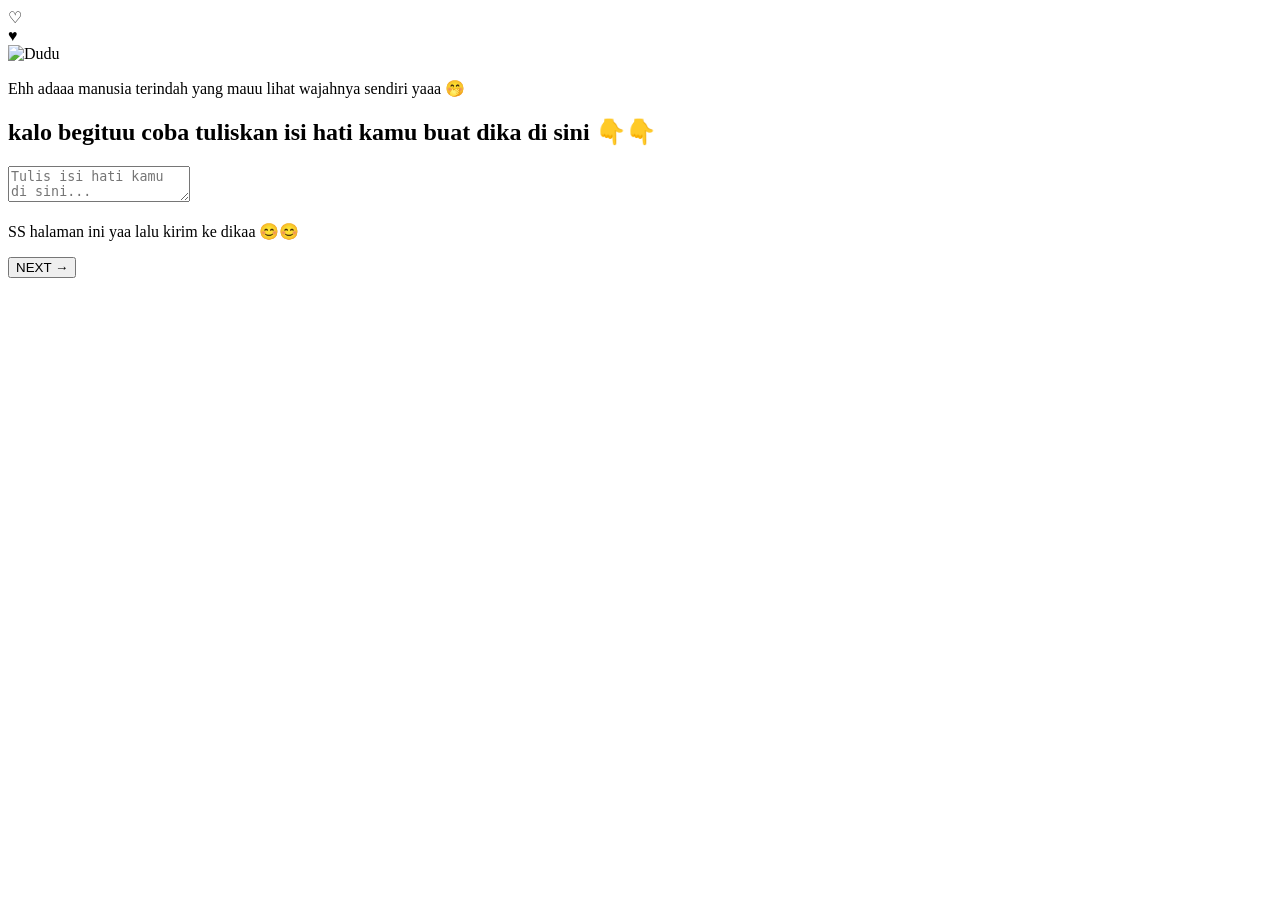
==== halaman2.html @ 88683c68 "halaman2.html" ====
<!DOCTYPE html>
<html lang="id">
<head>
    <meta charset="UTF-8">
    <meta name="viewport" content="width=device-width, initial-scale=1.0">
    <title>Dudu 🤍</title>
    <link rel="stylesheet" href="style.css">
</head>
<body class="dudu-page">

    <main class="dudu-container">

        <div class="floating-heart">♡</div>
        <div class="floating-heart heart-two">♥</div>

        <div class="dudu-character">
            <img src="dudu.png" alt="Dudu">
        </div>

        <div class="speech-box">

            <p id="duduText">
                Ehh adaaa manusia terindah
                yang mauu lihat wajahnya sendiri yaaa 🤭
            </p>

        </div>

        <div class="heart-form">

            <h2>
                kalo begituu coba tuliskan isi hati
                kamu buat dika di sini 👇👇
            </h2>

            <textarea
                id="heartMessage"
                placeholder="Tulis isi hati kamu di sini..."
            ></textarea>

            <p class="screenshot-text">
                SS halaman ini yaa lalu kirim ke dikaa 😊😊
            </p>

            <button
                id="nextButton"
                class="next-button hidden"
                onclick="goToPage3()">
                NEXT →
            </button>

        </div>

    </main>

    <script src="script.js"></script>

</body>
</html>
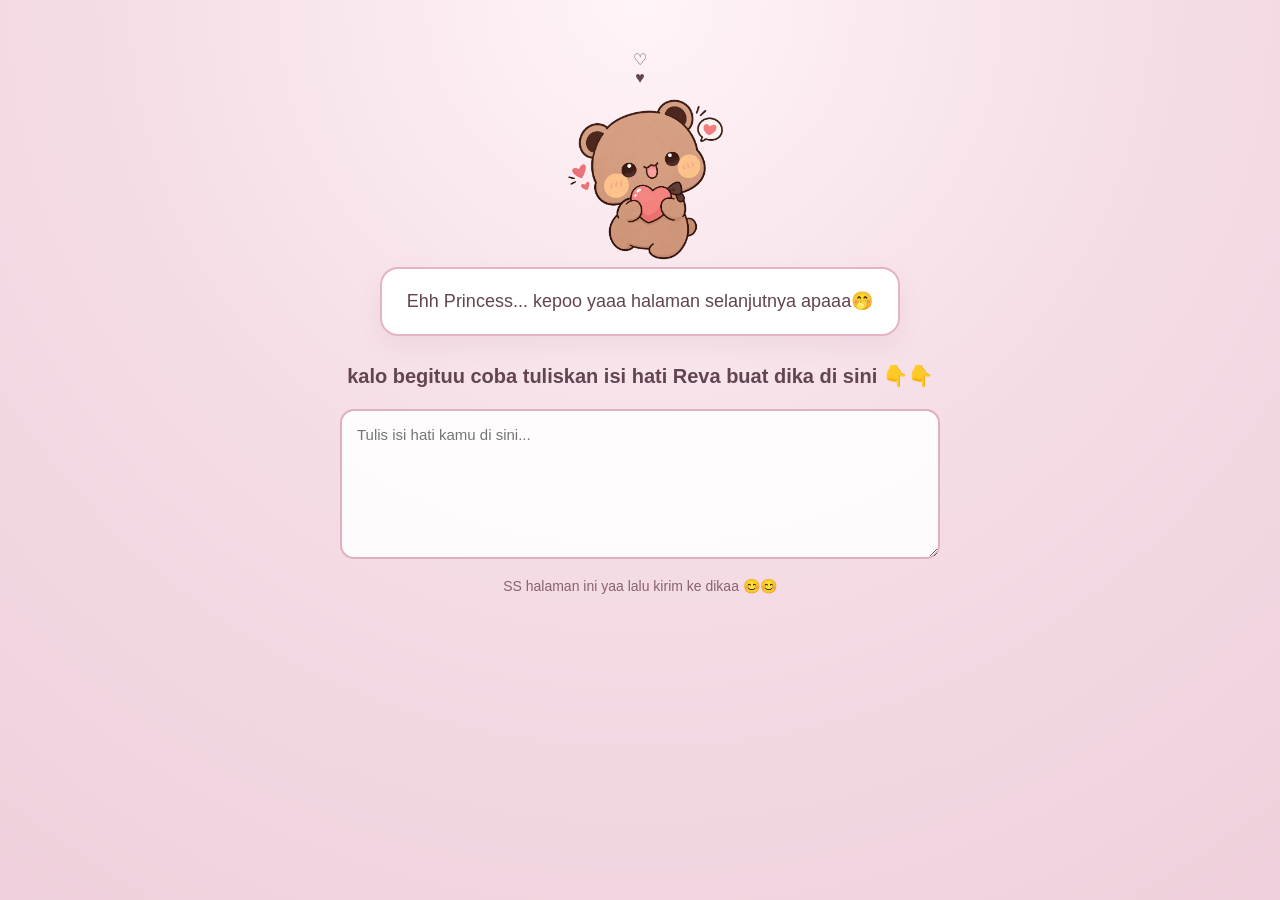
==== commit 1e230855: "halaman2.html" ====
--- a/halaman2.html
+++ b/halaman2.html
@@ -20,8 +20,7 @@
         <div class="speech-box">
 
             <p id="duduText">
-                Ehh adaaa manusia terindah
-                yang mauu lihat wajahnya sendiri yaaa 🤭
+                Ehh Princess... kepoo yaaa halaman selanjutnya apaaa🤭
             </p>
 
         </div>
@@ -30,7 +29,7 @@
 
             <h2>
                 kalo begituu coba tuliskan isi hati
-                kamu buat dika di sini 👇👇
+                Reva buat dika di sini 👇👇
             </h2>
 
             <textarea
--- a/style.css
+++ b/style.css
@@ -0,0 +1,674 @@
+* {
+    box-sizing: border-box;
+    margin: 0;
+    padding: 0;
+}
+
+body {
+    font-family: Arial, "Segoe UI", sans-serif;
+}
+
+
+/* ==================================
+   HALAMAN 1
+   ================================== */
+
+.love-page {
+    min-height: 100vh;
+
+    background:
+        radial-gradient(circle at 20% 20%, #fff 0, transparent 25%),
+        #f7e8ed;
+
+    color: #61444f;
+}
+
+.envelope-page {
+    min-height: 100vh;
+
+    display: flex;
+    justify-content: center;
+    align-items: center;
+
+    position: relative;
+    overflow: hidden;
+}
+
+#open-envelope {
+    display: none;
+}
+
+.love-envelope {
+    width: 390px;
+    height: 460px;
+
+    position: relative;
+
+    cursor: pointer;
+    perspective: 1000px;
+}
+
+.envelope-front,
+.envelope-back {
+    position: absolute;
+
+    width: 100%;
+    height: 100%;
+
+    border-radius: 22px;
+
+    border: 2px solid #d9aab9;
+
+    display: flex;
+    flex-direction: column;
+    justify-content: center;
+    align-items: center;
+
+    text-align: center;
+
+    backface-visibility: hidden;
+    -webkit-backface-visibility: hidden;
+
+    transition: transform .8s ease;
+}
+
+.envelope-front {
+    background: #fffafc;
+}
+
+.envelope-back {
+    background: #f4dce4;
+
+    transform: rotateY(180deg);
+}
+
+#open-envelope:checked + .love-envelope .envelope-front {
+    transform: rotateY(-180deg);
+}
+
+#open-envelope:checked + .love-envelope .envelope-back {
+    transform: rotateY(0deg);
+}
+
+
+/* TEKS */
+
+.envelope-front h1 {
+    font-size: 28px;
+    line-height: 1.5;
+}
+
+.envelope-front p {
+    margin-top: 25px;
+    color: #a77b8b;
+}
+
+.big-heart {
+    font-size: 75px;
+    color: #d57996;
+
+    margin-bottom: 20px;
+
+    animation: heartBeat 1.5s infinite;
+}
+
+.small-heart {
+    font-size: 55px;
+    color: #cf718f;
+
+    margin-bottom: 20px;
+}
+
+.envelope-back h2 {
+    font-size: 27px;
+    line-height: 1.5;
+}
+
+
+/* PILIHAN */
+
+.choice {
+    display: flex;
+    gap: 15px;
+
+    margin-top: 30px;
+}
+
+.yes-button,
+.no-button {
+    border: none;
+
+    padding: 12px 25px;
+
+    border-radius: 10px;
+
+    font-size: 14px;
+
+    cursor: pointer;
+
+    text-decoration: none;
+}
+
+.yes-button {
+    background: #d47795;
+    color: white;
+}
+
+.no-button {
+    background: #fff;
+    color: #8c6874;
+}
+
+
+/* SPARKLE */
+
+.sparkle {
+    position: absolute;
+
+    color: #d886a0;
+
+    font-size: 25px;
+
+    animation: float 3s infinite ease-in-out;
+}
+
+.s1 {
+    top: 15%;
+    left: 15%;
+}
+
+.s2 {
+    top: 25%;
+    right: 17%;
+
+    animation-delay: .7s;
+}
+
+.s3 {
+    bottom: 15%;
+    left: 20%;
+
+    animation-delay: 1.2s;
+}
+
+
+/* ==================================
+   HALAMAN 2
+   ================================== */
+
+.dudu-page {
+    min-height: 100vh;
+
+    background:
+        radial-gradient(
+            circle at center top,
+            #fff4f8,
+            #f4dce5 50%,
+            #efd0dc
+        );
+
+    color: #624551;
+}
+
+.dudu-container {
+    min-height: 100vh;
+
+    display: flex;
+    flex-direction: column;
+
+    align-items: center;
+
+    padding: 50px 20px;
+
+    position: relative;
+}
+
+
+/* DUDU */
+
+.dudu-character {
+    width: 180px;
+    height: 180px;
+
+    display: flex;
+    justify-content: center;
+    align-items: center;
+
+    animation: duduFloat 2.5s infinite ease-in-out;
+}
+
+.dudu-character img {
+    width: 100%;
+    height: 100%;
+
+    object-fit: contain;
+}
+
+
+/* UCAPAN */
+
+.speech-box {
+    max-width: 600px;
+
+    background: white;
+
+    border: 2px solid #e4b4c5;
+
+    border-radius: 18px;
+
+    padding: 18px 25px;
+
+    text-align: center;
+
+    box-shadow: 0 10px 25px rgba(145, 80, 105, .08);
+
+    margin-bottom: 25px;
+}
+
+.speech-box p {
+    font-size: 18px;
+    line-height: 1.6;
+}
+
+
+/* FORM */
+
+.heart-form {
+    width: 600px;
+    max-width: 95%;
+
+    text-align: center;
+}
+
+.heart-form h2 {
+    font-size: 20px;
+
+    line-height: 1.5;
+
+    margin-bottom: 18px;
+}
+
+textarea {
+    width: 100%;
+    min-height: 150px;
+
+    resize: vertical;
+
+    border: 2px solid #ddb1c0;
+
+    border-radius: 14px;
+
+    padding: 15px;
+
+    font-family: inherit;
+
+    font-size: 15px;
+
+    outline: none;
+
+    background: rgba(255,255,255,.9);
+}
+
+textarea:focus {
+    border-color: #c87996;
+}
+
+.screenshot-text {
+    margin-top: 15px;
+
+    font-size: 14px;
+
+    color: #87636f;
+}
+
+
+/* NEXT */
+
+.next-button {
+    margin-top: 20px;
+
+    border: none;
+
+    padding: 12px 28px;
+
+    border-radius: 10px;
+
+    background: #cf7594;
+
+    color: white;
+
+    cursor: pointer;
+
+    font-size: 14px;
+}
+
+.hidden {
+    display: none;
+}
+
+
+/* ==================================
+   HALAMAN 3
+   ================================== */
+
+.gift-page {
+    min-height: 100vh;
+
+    background:
+        radial-gradient(circle at center, #fff4f7, #f2d8e1);
+
+    color: #634651;
+}
+
+.gift-container {
+    min-height: 100vh;
+
+    display: flex;
+    flex-direction: column;
+
+    align-items: center;
+
+    text-align: center;
+
+    padding: 45px 20px;
+}
+
+.gift-container h1 {
+    font-size: 32px;
+}
+
+.gift-subtitle {
+    margin-top: 10px;
+
+    color: #94707c;
+}
+
+
+/* DUDU */
+
+.dudu-gift {
+    width: 180px;
+    height: 170px;
+
+    margin-top: 15px;
+
+    animation: duduFloat 2.5s infinite ease-in-out;
+}
+
+.dudu-gift img {
+    width: 100%;
+    height: 100%;
+
+    object-fit: contain;
+}
+
+
+/* KOTAK VIDEO */
+
+.video-gift {
+    position: relative;
+
+    width: 500px;
+    max-width: 95%;
+
+    margin-top: 10px;
+}
+
+
+/* KOTAK */
+
+#open-video {
+    display: none;
+}
+
+.gift-box {
+    width: 190px;
+    height: 150px;
+
+    margin: auto;
+
+    display: block;
+
+    position: relative;
+
+    cursor: pointer;
+}
+
+.gift-body {
+    position: absolute;
+
+    bottom: 0;
+
+    left: 20px;
+
+    width: 150px;
+    height: 100px;
+
+    background: #d77d99;
+
+    border-radius: 8px;
+
+    box-shadow: 0 10px 25px rgba(130, 65, 90, .18);
+}
+
+.gift-lid {
+    position: absolute;
+
+    z-index: 2;
+
+    top: 35px;
+    left: 10px;
+
+    width: 170px;
+    height: 35px;
+
+    background: #bd6684;
+
+    border-radius: 8px;
+
+    color: white;
+
+    font-size: 25px;
+
+    transition: .7s;
+}
+
+.gift-lid span {
+    line-height: 35px;
+}
+
+.ribbon-vertical {
+    position: absolute;
+
+    left: 62px;
+
+    width: 25px;
+    height: 100%;
+
+    background: #f2b6c8;
+}
+
+.ribbon-horizontal {
+    position: absolute;
+
+    top: 35px;
+
+    width: 100%;
+    height: 20px;
+
+    background: #f2b6c8;
+}
+
+
+/* SAAT DIBUKA */
+
+#open-video:checked + .gift-box .gift-lid {
+    transform: translateY(-70px) rotate(-5deg);
+}
+
+
+/* VIDEO */
+
+.video-content {
+    width: 100%;
+
+    max-height: 0;
+
+    overflow: hidden;
+
+    opacity: 0;
+
+    transition: 1s;
+
+    margin-top: 15px;
+}
+
+#open-video:checked ~ .video-content {
+    max-height: 500px;
+
+    opacity: 1;
+}
+
+.video-content video {
+    width: 100%;
+
+    border-radius: 15px;
+
+    border: 4px solid white;
+
+    box-shadow: 0 10px 35px rgba(100, 50, 70, .18);
+}
+
+
+/* TEKS */
+
+.open-text {
+    margin-top: 15px;
+
+    font-size: 13px;
+
+    color: #9b7582;
+}
+
+.beautiful-text {
+    max-width: 700px;
+
+    margin-top: 35px;
+
+    background: rgba(255,255,255,.7);
+
+    border: 1px solid #e2bbc8;
+
+    border-radius: 18px;
+
+    padding: 30px;
+
+    line-height: 1.8;
+}
+
+.beautiful-text h2 {
+    margin-bottom: 15px;
+
+    color: #a15f78;
+}
+
+.beautiful-text p {
+    margin-bottom: 13px;
+}
+
+
+/* WA */
+
+.wa-button {
+    display: inline-block;
+
+    margin-top: 25px;
+
+    padding: 13px 25px;
+
+    border-radius: 10px;
+
+    background: #cf7594;
+
+    color: white;
+
+    text-decoration: none;
+
+    transition: .2s;
+}
+
+.wa-button:hover {
+    transform: translateY(-2px);
+}
+
+
+/* ==================================
+   ANIMASI
+   ================================== */
+
+@keyframes heartBeat {
+
+    0%, 100% {
+        transform: scale(1);
+    }
+
+    50% {
+        transform: scale(1.12);
+    }
+}
+
+@keyframes duduFloat {
+
+    0%, 100% {
+        transform: translateY(0);
+    }
+
+    50% {
+        transform: translateY(-10px);
+    }
+}
+
+@keyframes float {
+
+    0%, 100% {
+        transform: translateY(0) rotate(0);
+    }
+
+    50% {
+        transform: translateY(-15px) rotate(10deg);
+    }
+}
+
+
+/* ==================================
+   HP
+   ================================== */
+
+@media (max-width: 500px) {
+
+    .love-envelope {
+        width: 315px;
+        height: 430px;
+    }
+
+    .envelope-front h1 {
+        font-size: 23px;
+    }
+
+    .envelope-back h2 {
+        font-size: 23px;
+    }
+
+    .dudu-character {
+        width: 150px;
+        height: 150px;
+    }
+
+    .gift-container h1 {
+        font-size: 26px;
+    }
+
+    .beautiful-text {
+        padding: 22px 18px;
+    }
+}
